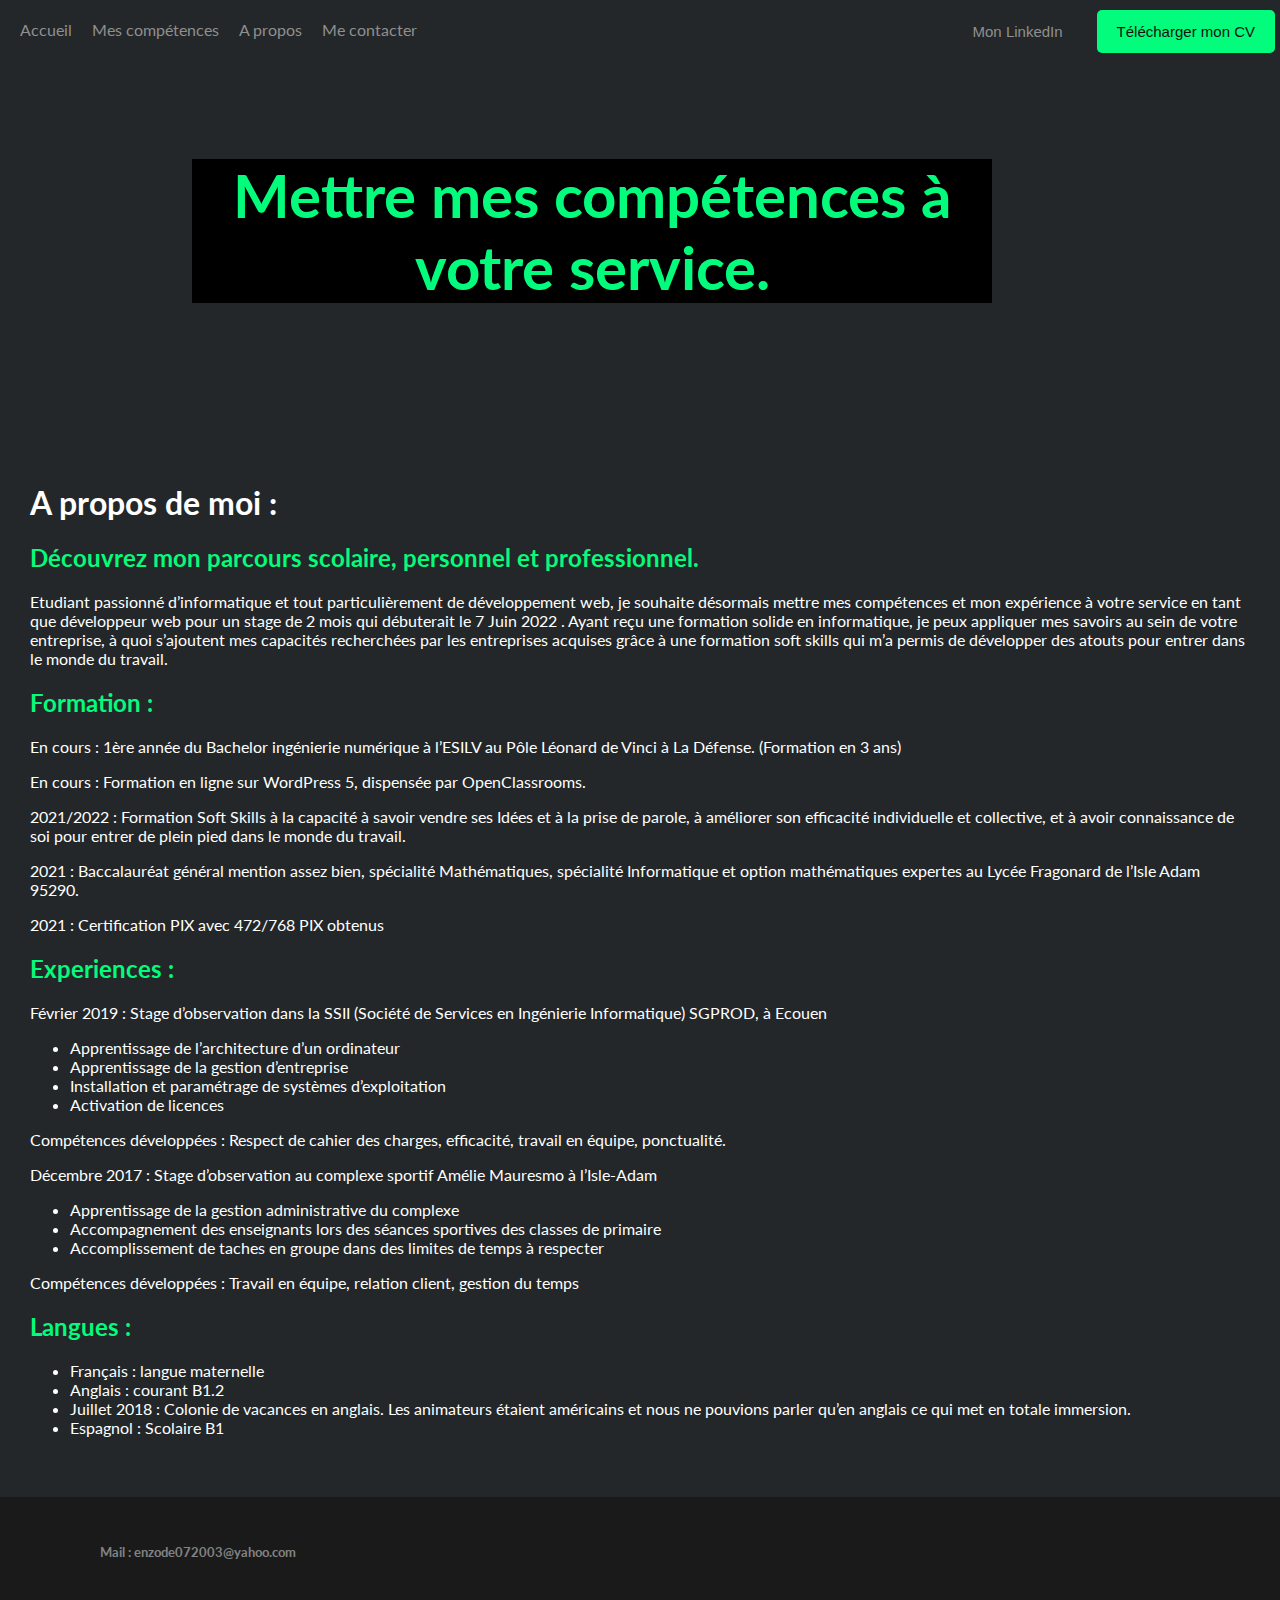
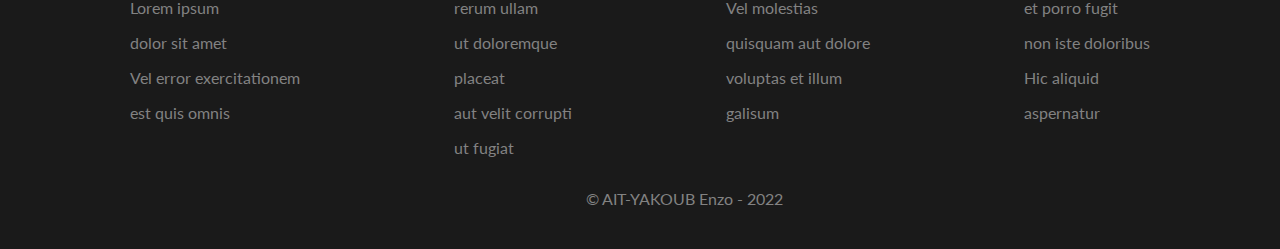
==== about.html @ e45eaecb "Ajout des anciens fichiers" ====
<html lang="fr">
<head>
  <meta charset="UTF-8">
  <meta name="viewport" content="width=device-width, initial-scale=1">
  <title>AIT-YAKOUB Enzo</title>
  <link rel="stylesheet" href="about.css">
</head>
<body>
  <section class="page">
    <!-- Barre de navigation -->
    <nav>
      <div class="onglets">
        <a href="index.html">Accueil</a>
        <a href="competences.html">Mes compétences</a>
        <a href="about.html">A propos</a>
        <a href="contact.html">Me contacter</a>
      </div>

      <div class="buttons">
        <a href="https://www.linkedin.com/in/enzo-ait-yakoub-a19254231/" target="_blank"><button class="login">Mon LinkedIn</button></a>
        <a href="Enzo AÏT cv.pdf" download target="_blank"><button class="register">Télécharger mon CV</button></a>

      </div>

    </nav>

    <div class="blocvd">
    	<video src='videocode.mp4' autoplay="autoplay"  loop="inf" muted=""></video>
    	<h1>Mettre mes compétences à votre service.</h1>
    </div>
   
  </section class="page">
  <h1>A propos de moi : </h1>
  <h2>Découvrez mon parcours scolaire, personnel et professionnel.</h2>
  <p>Etudiant passionné d’informatique et tout particulièrement de développement 
  web, je souhaite désormais mettre mes compétences et mon expérience à votre service en tant que développeur web pour un stage de 2 mois qui débuterait le 7 Juin 2022 . Ayant reçu une formation solide en informatique, je peux appliquer mes savoirs au sein de votre entreprise, à quoi s’ajoutent mes capacités recherchées par les entreprises acquises grâce à une formation soft skills qui m’a permis de développer des atouts pour entrer dans le monde du travail. 
  </p>
  <h2>Formation : </h2>
  <p>En cours : 1ère année du Bachelor ingénierie numérique à l’ESILV au Pôle 
  Léonard de Vinci à La Défense. (Formation en 3 ans)</p>

  <p>En cours : Formation en ligne sur WordPress 5, dispensée par OpenClassrooms.</p> 

  <p>2021/2022 : Formation Soft Skills à la capacité à savoir vendre ses 
  Idées et à la prise de parole, à améliorer son efficacité individuelle et collective, et à avoir connaissance de soi pour entrer de plein pied dans le monde du travail.</p>

  <p>2021 : Baccalauréat général mention assez bien, spécialité 
  Mathématiques, spécialité Informatique et option mathématiques 
  expertes au Lycée Fragonard de l’Isle Adam 95290.</p>

  <p>2021 : Certification PIX avec 472/768 PIX obtenus
  </p>

  <h2>Experiences : </h2>
  <p>Février 2019 : Stage d’observation dans la SSII 
  (Société de Services en Ingénierie Informatique) SGPROD, à Ecouen</p>
  <ul>
  <li> Apprentissage de l’architecture d’un ordinateur</li>
  <li> Apprentissage de la gestion d’entreprise</li>
  <li> Installation et paramétrage de systèmes d’exploitation</li>
  <li> Activation de licences</li>
  </ul>

  <p>Compétences développées : Respect de cahier des charges, efficacité,
  travail en équipe, ponctualité.</p>

  <p>Décembre 2017 : Stage d’observation au complexe sportif Amélie Mauresmo 
  à l’Isle-Adam</p>
  <ul>
  <li> Apprentissage de la gestion administrative du complexe</li>
  <li> Accompagnement des enseignants lors des séances sportives
  des classes de primaire</li>
  <li> Accomplissement de taches en groupe 
  dans des limites de temps à respecter</li>
  </ul>

  <p>Compétences développées : Travail en équipe, relation client,
  gestion du temps</p>

  <h2>Langues :</h2>
  <ul>
  <li>Français : langue maternelle
  <li>Anglais : courant B1.2
  <li>Juillet 2018 : Colonie de 
    vacances en anglais. Les animateurs étaient
    américains et nous ne pouvions parler qu’en anglais ce qui met en 
    totale immersion.</li> 
  </li>
  <li>Espagnol : Scolaire B1</li>
  </ul>

  <div class="finpage">
    
  </div>

  <footer>
      <h5>Mail : enzode072003@yahoo.com</h5>
      <div class="colonnes">
        <div class="colonne">
          <p>Lorem ipsum</p>
          <p>dolor sit amet</p>
          <p>Vel error exercitationem</p>
          <p>est quis omnis</p>
        </div>
        <div class="colonne">
          <p>rerum ullam</p>
          <p>ut doloremque</p>
          <p>placeat</p>
          <p>aut velit corrupti</p>
          <p>ut fugiat</p>
        </div>
        <div class="colonne">
          <p>Vel molestias</p>
          <p>quisquam aut dolore</p>
          <p>voluptas et illum</p>
          <p>galisum</p>
        </div>
        <div class="colonne">
          <p>et porro fugit</p>
          <p>non iste doloribus</p>
          <p>Hic aliquid</p>
          <p>aspernatur</p>
        </div>
      </div>
      <div class="watermark">
      	<p>© AIT-YAKOUB Enzo - 2022</p>
      </div>
      
    </footer>
  <!-- Fin du pied de page -->
</body>
</html>
---- about.css ----
@import url('https://fonts.googleapis.com/css2?family=Lato&display=swap');
body{
  background-color: #232729; /* 141414 */
  padding: 0;
  margin: 0;
  color: #fff;
  font-family: 'Lato', sans-serif;
}

body h1 {
  margin-left: 30px;
  margin-top: 60px;
}

body h2 {
  margin-left: 30px;
  color : #03fc7b;
}

body h4 {
  margin-left: 30px;
}

body p {
  margin-left: 30px;
  margin-right: 30px;
}

body ul li {
  margin-left: 30px;
}


/* Barre de navigation */
nav{
  display:flex;
  flex-wrap:wrap;
  justify-content: space-between;
  position:sticky;
  top: 0;
  background-color: #232729;
  padding: 10px 0px;
  z-index: 200;
}
nav .onglets{
  display:flex;
  flex-wrap:wrap;
  margin-top: 10px;
  margin-left: 20px;
}
nav .onglets{
  display:flex;
  flex-wrap:wrap;
}
nav .onglets a {
  margin-right: 20px;
  cursor:pointer;
  text-decoration: none;
  color: #8f8f8f;
}

nav .onglets a:hover{
  color: #03fc7b;
  text-decoration: none;
}
nav .buttons button{
  padding: 13px 20px;
  color: #fff;
  border:none;
  font-size: 15px;
  cursor:pointer;
  outline:none;
}
nav .buttons .login{
  background-color: inherit;
  margin-right: 10px;
  color: #8f8f8f;
}
nav .buttons .register{
  background-color: #03fc7b;
  border-radius: 5px;
  margin-right: 5px;
  color : #111111;
}
/* Fin de la barre de navigation

/* Header */

.blocvd {
  position: relative;
  height: 40vh;
  width: 100%;
  overflow: hidden; 
}

.blocvd video {
  position: absolute;
  min-width: 100%;
  min-height: 100%;
  top: 50%;
  left: 50%;
  z-index: -100;
  transform: translate(-50%,-50%);
}

.blocvd h1 {
  display: flex;
  text-align:center;
  font-size: 60px;
  margin-top: 7.5%;
  margin-left: 15%;
  margin-right: 22.5%;
  transition: transform 2.5s;
  color: #03fc7b;
  background-color: black;
  float: right;
  /*text-align: center;
  font-size: 60px;
  padding: 50px;
  color: #03fc7b;
  background-color: black;*/
}

/* Fin du header */

.finpage {
  margin-bottom: 60px;
}

/* Pied de page */
footer{
  background-color: #1a1a1a;
  padding: 25px 100px;
  color:#828282;
}
footer .colonnes{
  display: flex;
  flex-wrap: wrap;
  justify-content: space-between;
}

.watermark p {
  margin-left: 45%;
}
/* Fin du pied de page */

@media screen and (max-width: 640px){
  body .page{
    margin: 10px;
  }
  nav .onglets{
    display:none;
  }
  header{
    margin-top: 20px;
    background-size: 250px 250px;
  }
  header h1{
    font-size: 30px;
    padding: 100px;
  }
}
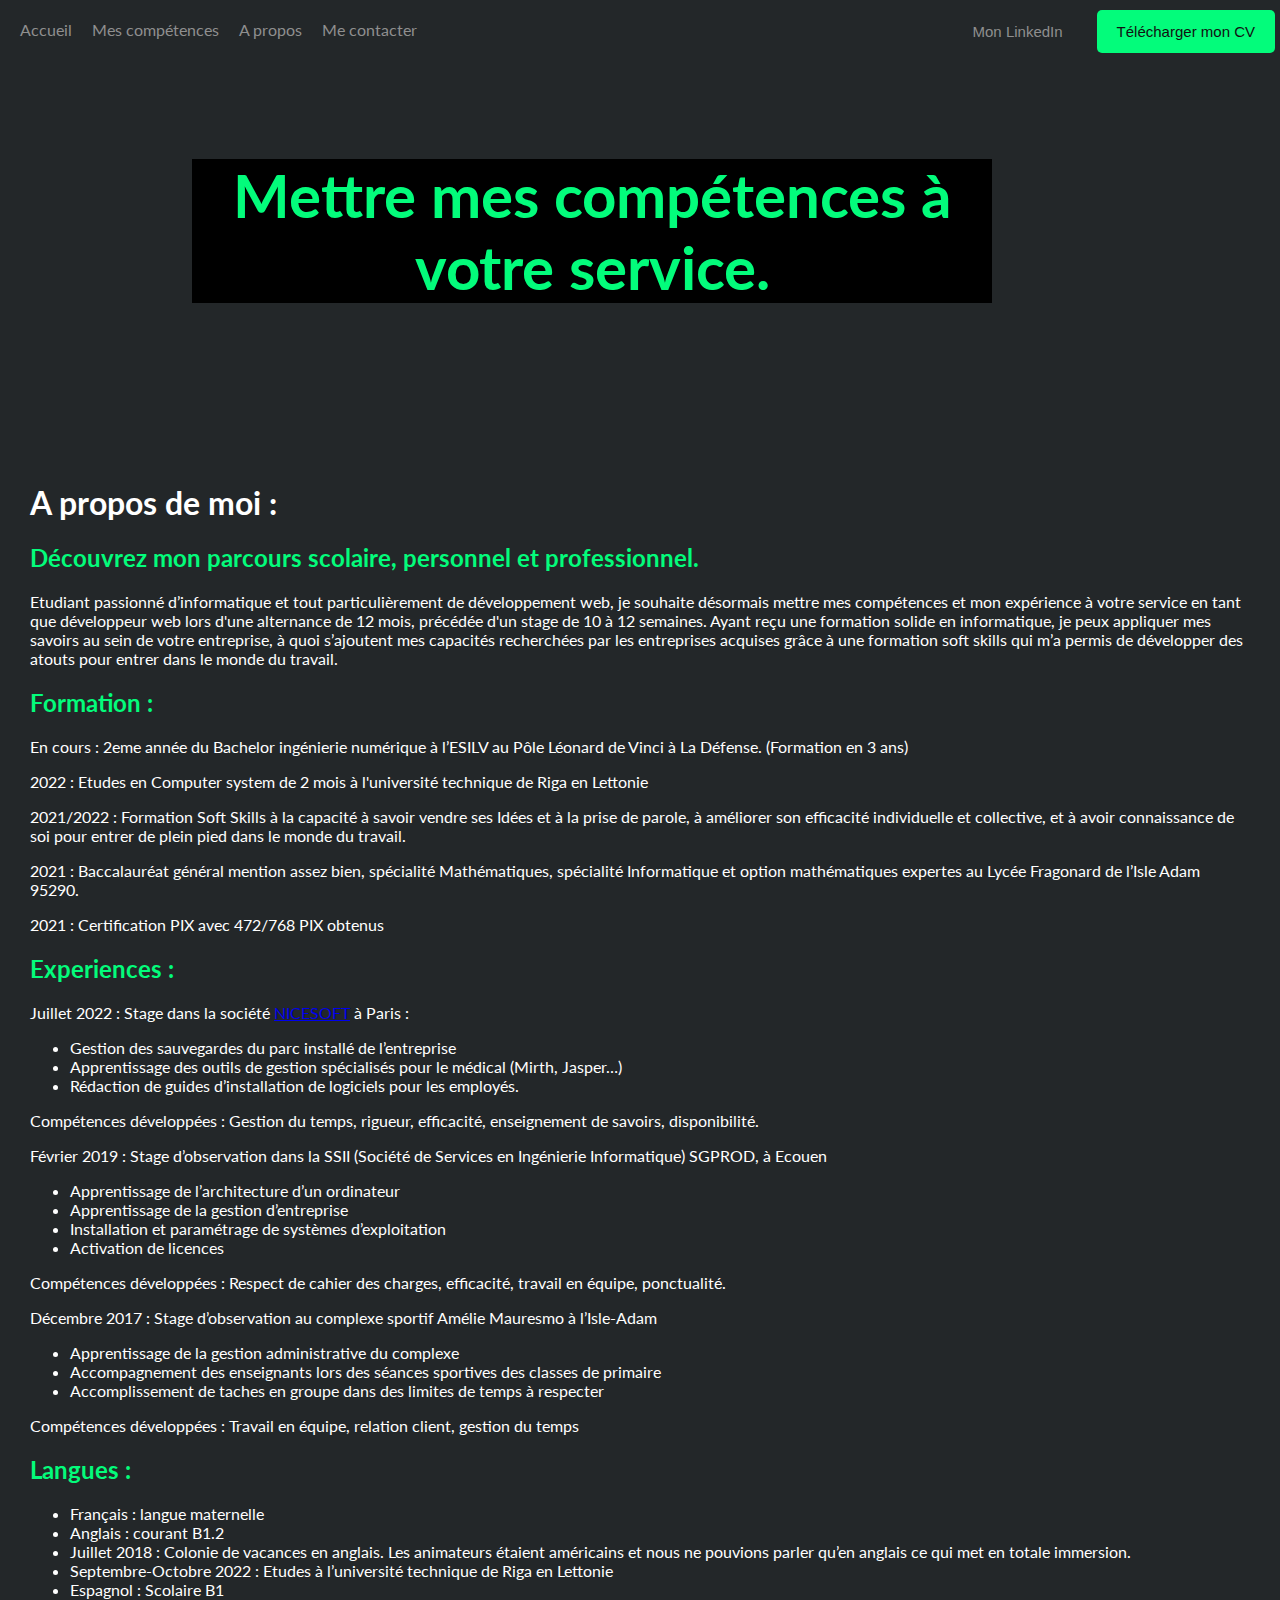
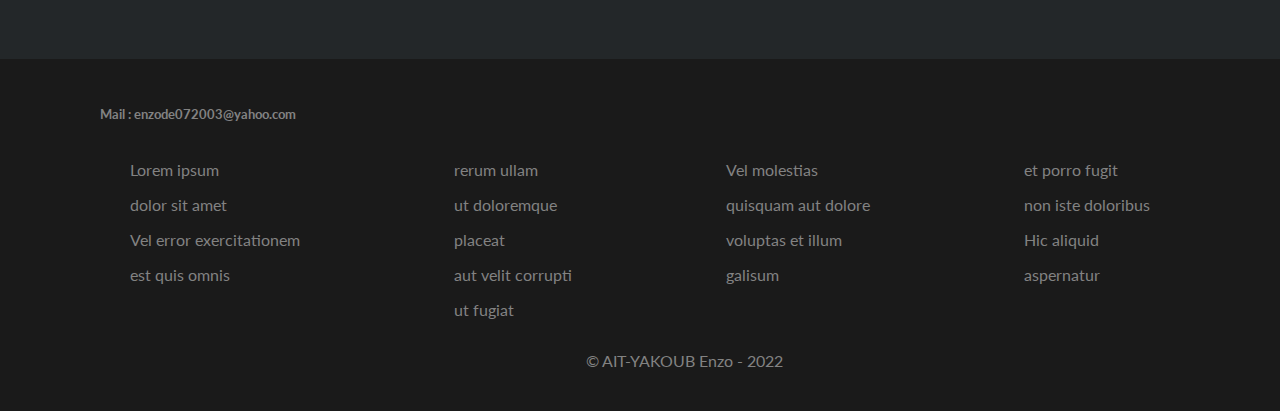
==== commit d0d6bb79: "about.html mis à jour" ====
--- a/about.html
+++ b/about.html
@@ -33,13 +33,13 @@
   <h1>A propos de moi : </h1>
   <h2>Découvrez mon parcours scolaire, personnel et professionnel.</h2>
   <p>Etudiant passionné d’informatique et tout particulièrement de développement 
-  web, je souhaite désormais mettre mes compétences et mon expérience à votre service en tant que développeur web pour un stage de 2 mois qui débuterait le 7 Juin 2022 . Ayant reçu une formation solide en informatique, je peux appliquer mes savoirs au sein de votre entreprise, à quoi s’ajoutent mes capacités recherchées par les entreprises acquises grâce à une formation soft skills qui m’a permis de développer des atouts pour entrer dans le monde du travail. 
+  web, je souhaite désormais mettre mes compétences et mon expérience à votre service en tant que développeur web lors d'une alternance de 12 mois, précédée d'un stage de 10 à 12 semaines. Ayant reçu une formation solide en informatique, je peux appliquer mes savoirs au sein de votre entreprise, à quoi s’ajoutent mes capacités recherchées par les entreprises acquises grâce à une formation soft skills qui m’a permis de développer des atouts pour entrer dans le monde du travail. 
   </p>
   <h2>Formation : </h2>
-  <p>En cours : 1ère année du Bachelor ingénierie numérique à l’ESILV au Pôle 
+  <p>En cours : 2eme année du Bachelor ingénierie numérique à l’ESILV au Pôle 
   Léonard de Vinci à La Défense. (Formation en 3 ans)</p>
 
-  <p>En cours : Formation en ligne sur WordPress 5, dispensée par OpenClassrooms.</p> 
+  <p>2022 : Etudes en Computer system de 2 mois à l'université technique de Riga en Lettonie</p>
 
   <p>2021/2022 : Formation Soft Skills à la capacité à savoir vendre ses 
   Idées et à la prise de parole, à améliorer son efficacité individuelle et collective, et à avoir connaissance de soi pour entrer de plein pied dans le monde du travail.</p>
@@ -52,6 +52,14 @@
   </p>
 
   <h2>Experiences : </h2>
+  <p>Juillet 2022 : Stage dans la société <a href="https://www.nicesoft.fr/fr/">NICESOFT</a> à Paris : </p>
+  <ul>
+    <li>Gestion des sauvegardes du parc installé de l’entreprise</li>
+    <li>Apprentissage des outils de gestion spécialisés pour le médical (Mirth, Jasper…)</li>
+    <li>Rédaction de guides d’installation de logiciels pour les employés.</li>
+  </ul>
+  <p>Compétences développées : Gestion du temps, rigueur, efficacité, enseignement de savoirs, disponibilité.</p>
+
   <p>Février 2019 : Stage d’observation dans la SSII 
   (Société de Services en Ingénierie Informatique) SGPROD, à Ecouen</p>
   <ul>
@@ -85,6 +93,7 @@
     vacances en anglais. Les animateurs étaient
     américains et nous ne pouvions parler qu’en anglais ce qui met en 
     totale immersion.</li> 
+    <li>Septembre-Octobre 2022 : Etudes à l’université technique de Riga en Lettonie</li>
   </li>
   <li>Espagnol : Scolaire B1</li>
   </ul>
